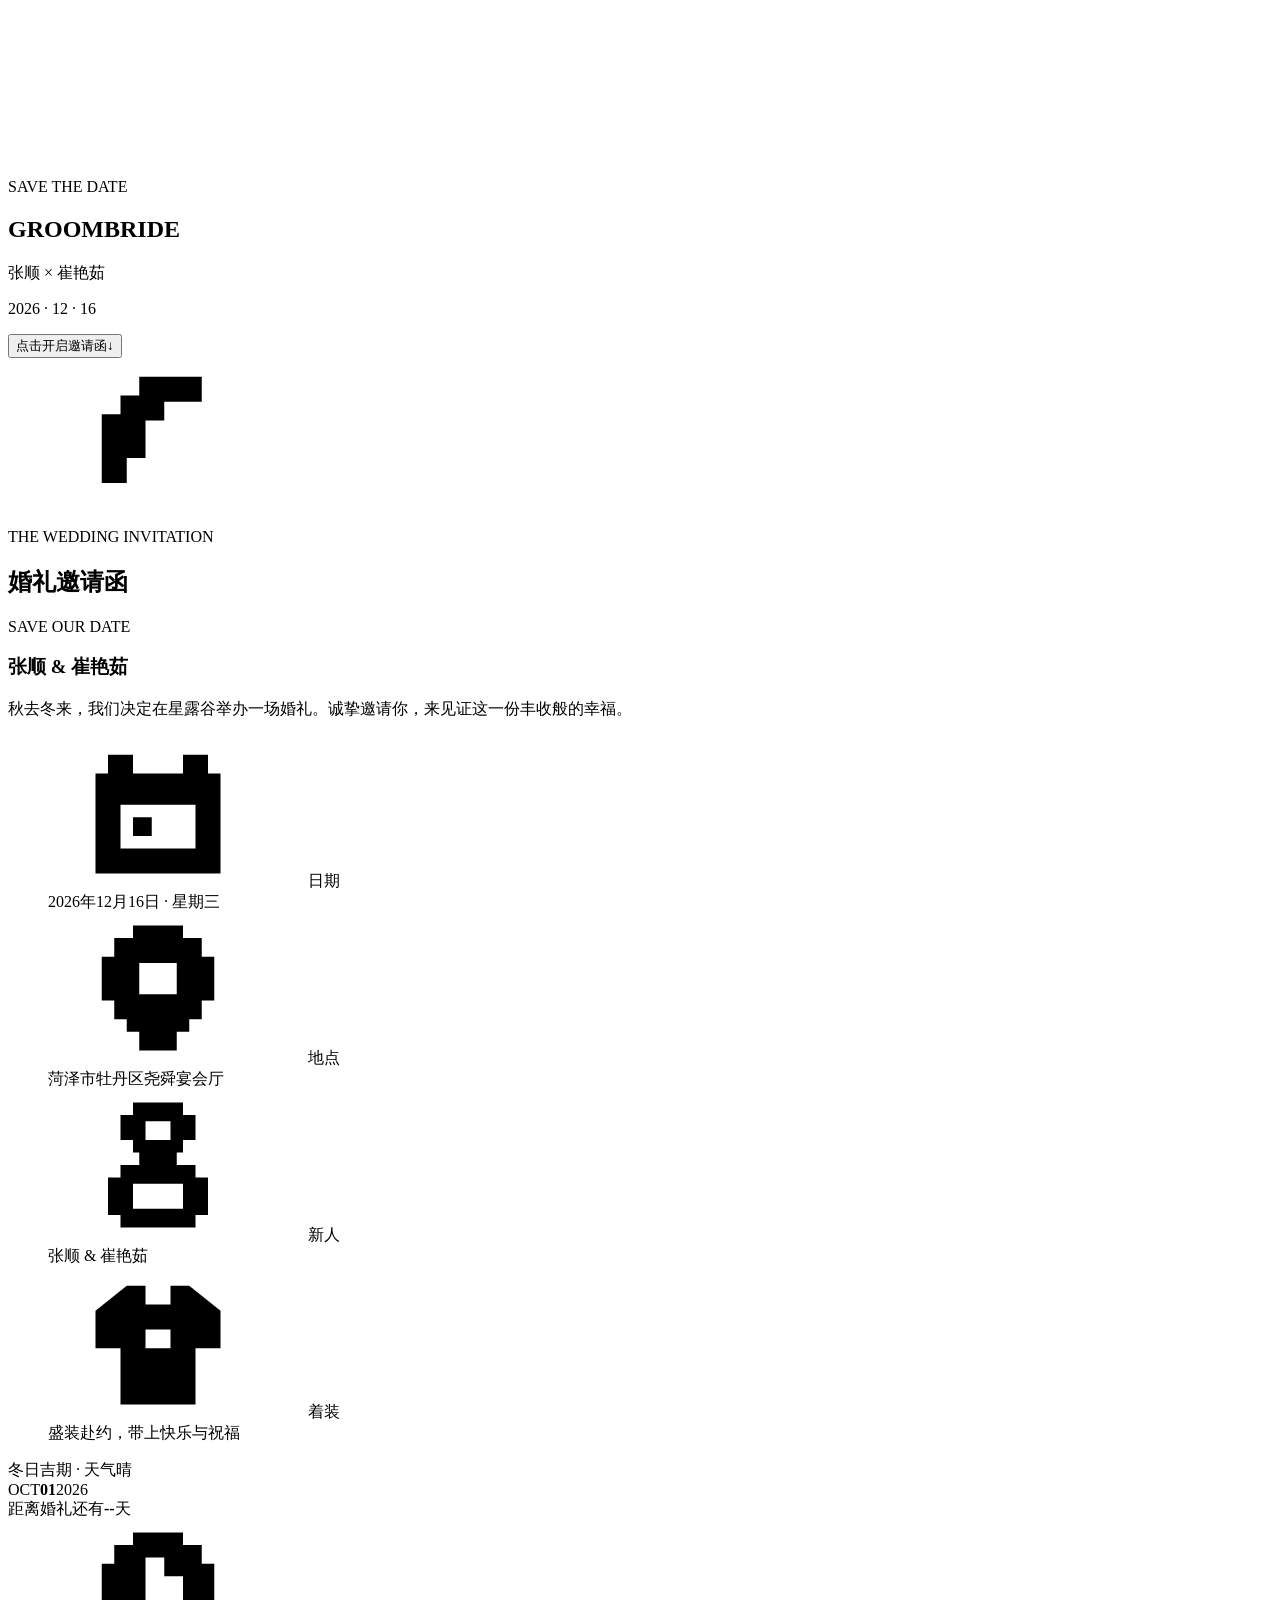
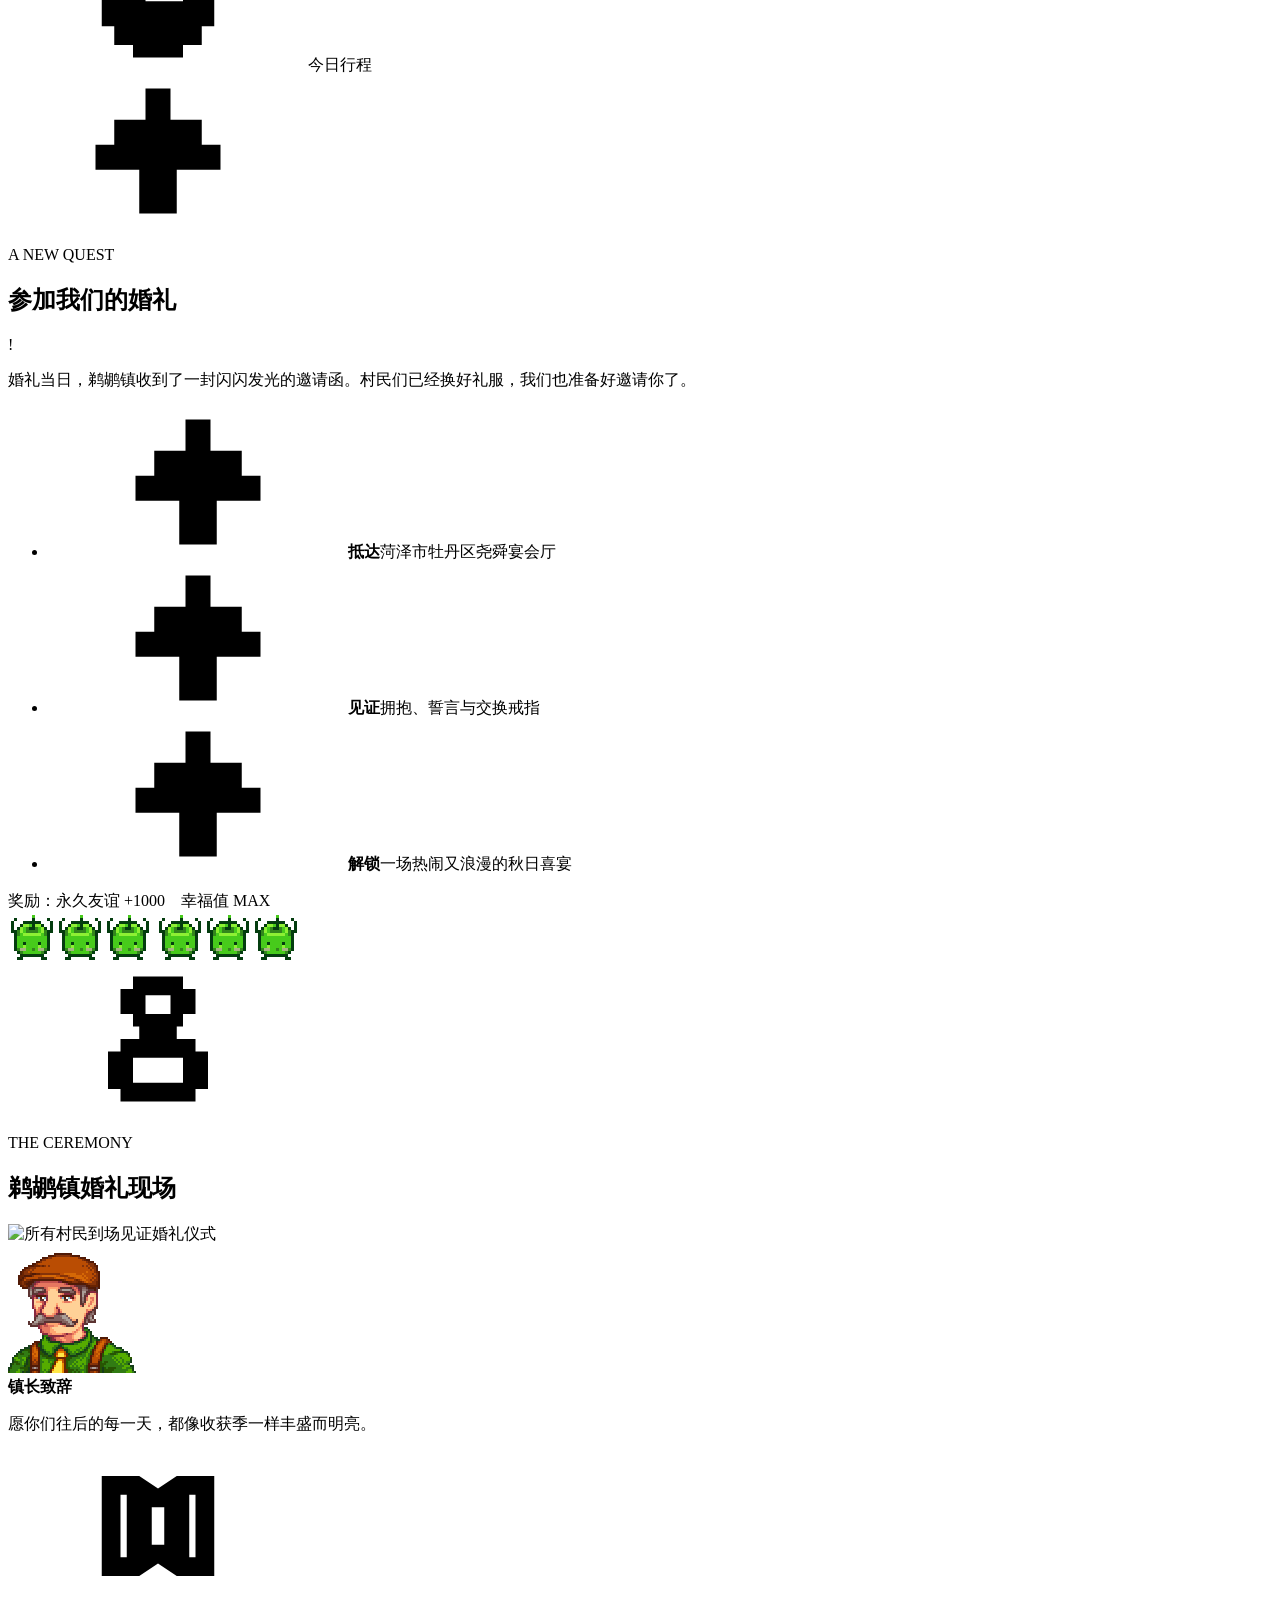
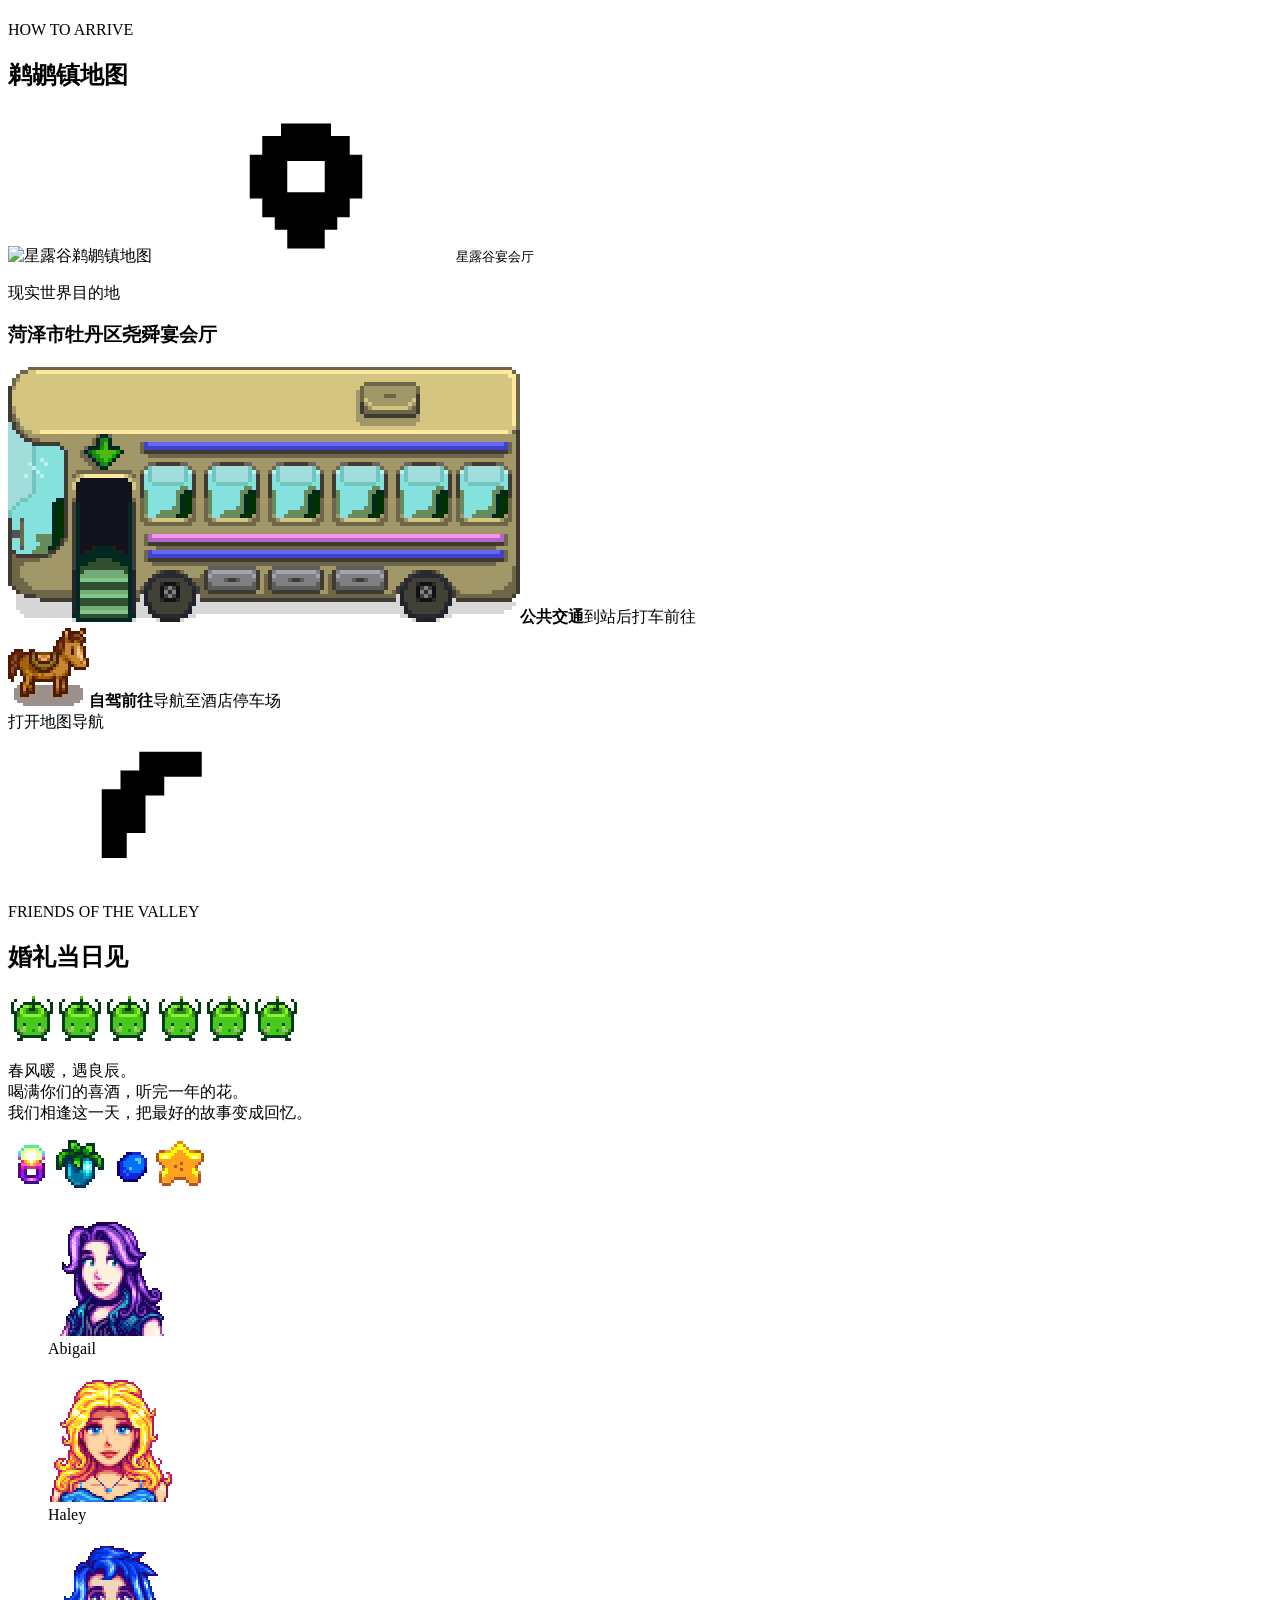
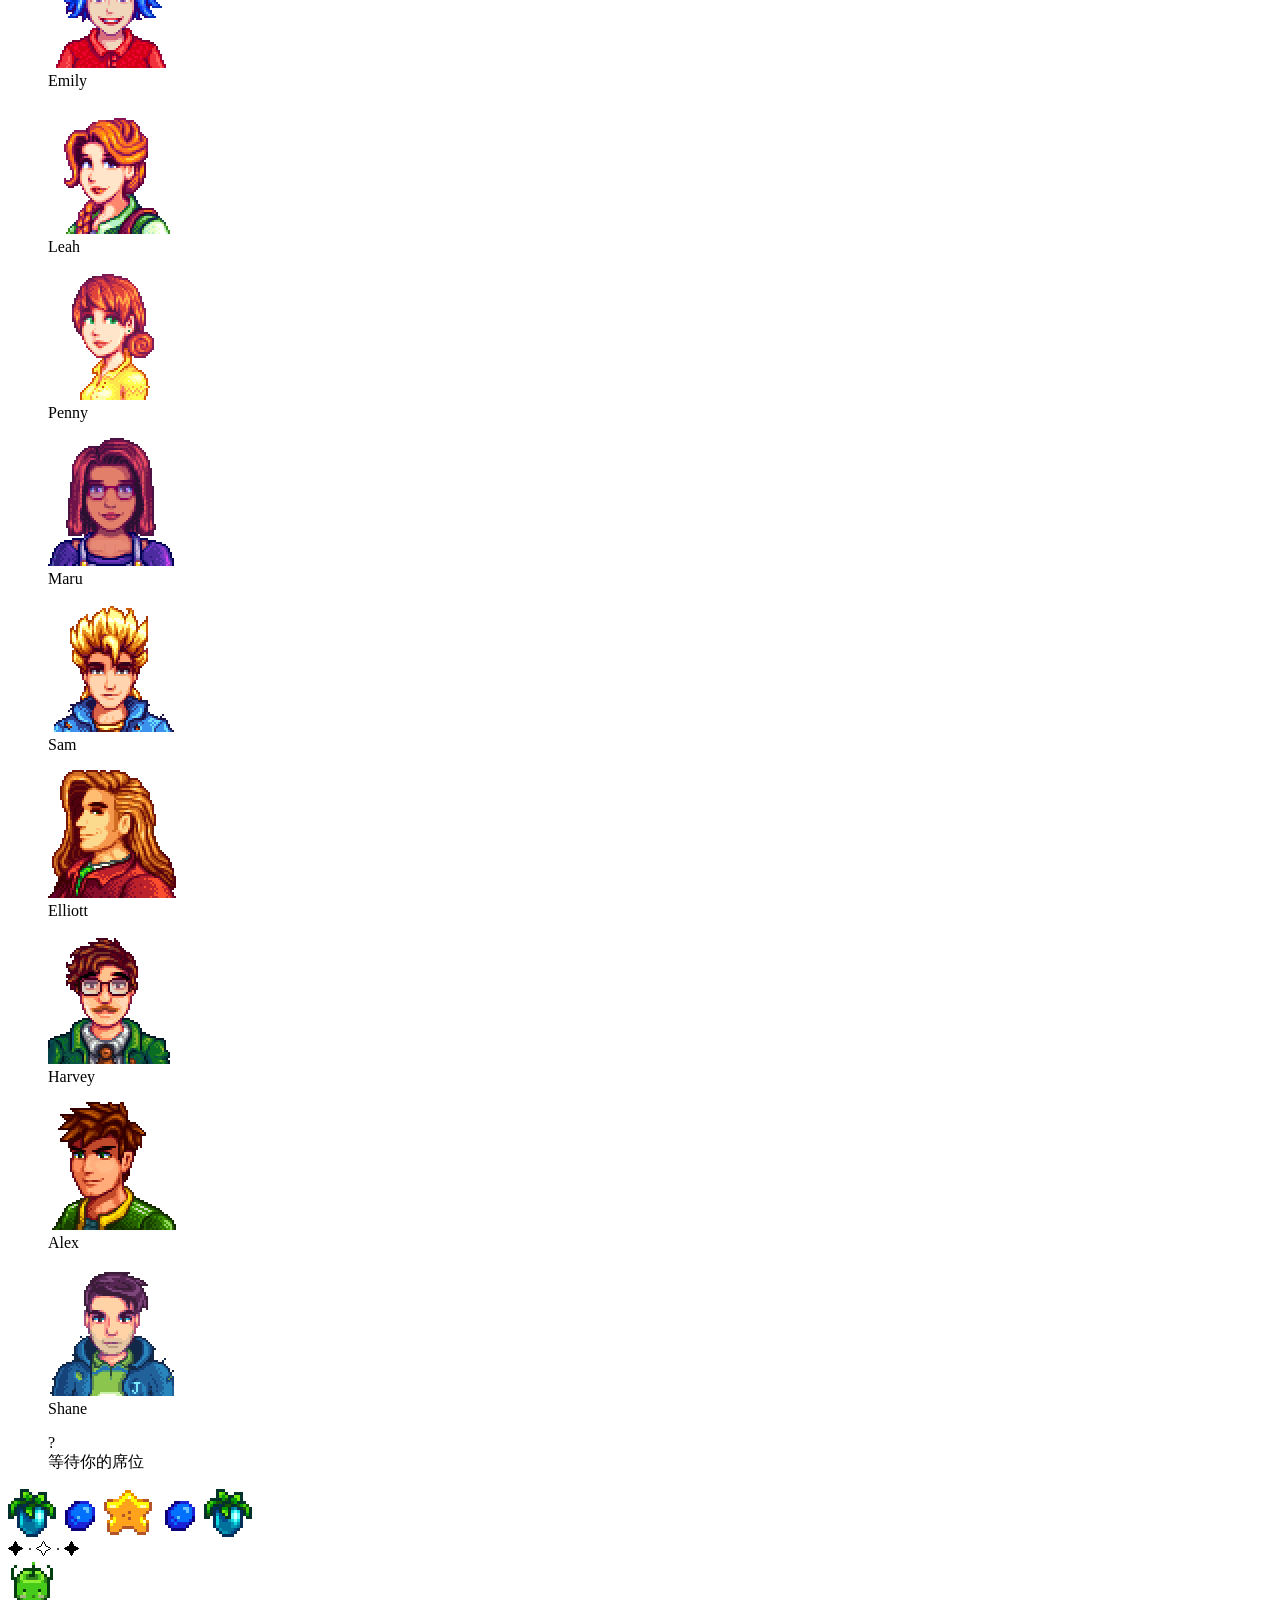
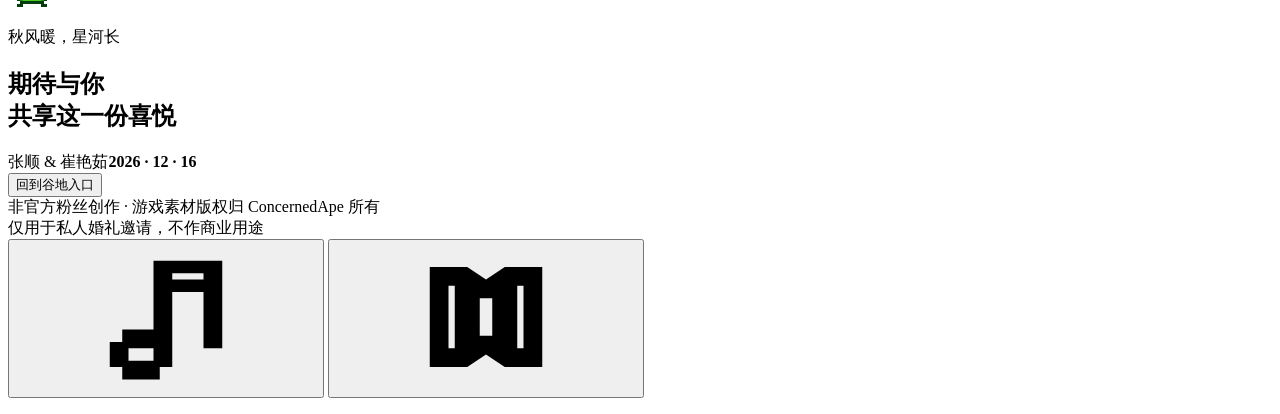
==== index.html @ 73eca4ba "Add files via upload" ====
<!doctype html>
<html lang="zh-CN">
  <head>
    <meta charset="UTF-8" />
    <meta name="viewport" content="width=device-width, initial-scale=1.0, viewport-fit=cover" />
    <meta name="theme-color" content="#17245f" />
    <meta name="description" content="张顺与崔艳茹的星露谷风格婚礼邀请函｜2026.12.16" />
    <meta property="og:type" content="website" />
    <meta property="og:title" content="张顺 & 崔艳茹｜Stardew Wedding" />
    <meta property="og:description" content="冬日吉期，我们在星露谷等你赴约。2026.12.16 见。" />
    <meta property="og:image" content="[data-uri]" />
    <title>张顺 & 崔艳茹｜Stardew Wedding</title>
    <link rel="icon" href="/dgsd/assets/wedding-ring-MbtX3CNO.png" />
    <link rel="preload" href="/dgsd/assets/fusion-pixel-12px-proportional-zh-hans-BXKXZEqC.woff2" as="font" type="font/woff2" crossorigin />
    <script type="module" crossorigin src="/dgsd/assets/main-Bcopeng0.js"></script>
    <link rel="modulepreload" crossorigin href="/dgsd/assets/rsvp-config-QHNl2sAX.js">
    <link rel="stylesheet" crossorigin href="/dgsd/assets/rsvp-config-CTyS5tKT.css">
  </head>
  <body>
    <svg class="pixel-symbols" aria-hidden="true">
      <symbol id="icon-leaf" viewBox="0 0 24 24"><path d="M3 20h4v-4h3v-3h3v-3h3V7h3V3H9v3H6v3H3v11Zm7-10h3V7h3v3h-3v3h-3v-3Z" /></symbol>
      <symbol id="icon-calendar" viewBox="0 0 24 24"><path d="M4 3h4v3h8V3h4v3h2v16H2V6h2V3Zm2 8v7h12v-7H6Zm2 2h3v3H8v-3Z" /></symbol>
      <symbol id="icon-pin" viewBox="0 0 24 24"><path d="M8 2h8v2h3v3h2v7h-2v3h-2v2h-2v3H9v-3H7v-2H5v-3H3V7h2V4h3V2Zm1 6v5h6V8H9Z" /></symbol>
      <symbol id="icon-ring" viewBox="0 0 24 24"><path d="M8 2h8v2h2v4h-2v2h-1v2h3v2h2v6h-2v2H6v-2H4v-6h2v-2h3v-2H8V8H6V4h2V2Zm2 3v3h4V5h-4Zm-2 10v4h8v-4H8Z" /></symbol>
      <symbol id="icon-shirt" viewBox="0 0 24 24"><path d="M7 3h3v3h4V3h3l5 4v6h-4v9H6v-9H2V7l5-4Zm3 7v3h4v-3h-4Z" /></symbol>
      <symbol id="icon-star" viewBox="0 0 24 24"><path d="M10 2h4v5h5v4h3v4h-7v7H9v-7H2v-4h3V7h5V2Z" /></symbol>
      <symbol id="icon-clock" viewBox="0 0 24 24"><path d="M8 2h8v2h3v3h2v10h-2v3h-3v2H8v-2H5v-3H3V7h2V4h3V2Zm2 4v7h6V9h-3V6h-3Z" /></symbol>
      <symbol id="icon-music" viewBox="0 0 24 24"><path d="M10 3h11v14h-3V8h-5v12h-2v2H5v-2H3v-4h2v-2h5V3Zm3 2v1h5V5h-5ZM6 17v2h4v-2H6Z" /></symbol>
      <symbol id="icon-map" viewBox="0 0 24 24"><path d="M3 4h6l3 2 3-2h6v16h-6l-3-2-3 2H3V4Zm4 3H6v10h1V7Zm6 2h-2v6h2V9Zm5-2h-1v10h1V7Z" /></symbol>
    </svg>

    <main class="h5-shell">
      <section class="hero" id="top">
        <div class="sky-stars" aria-hidden="true"></div>
        <div class="hero-copy reveal is-visible">
          <p class="eyebrow">SAVE THE DATE</p>
          <h1 class="game-title" aria-label="Groom and Bride"><span data-content="groomLatin">GROOM</span><span data-content="brideLatin">BRIDE</span></h1>
          <p class="hero-cn" data-content="couple">张顺 × 崔艳茹</p>
          <p class="hero-date" data-content="dateDot">2026 · 12 · 16</p>
        </div>
        <div class="hero-mountains" aria-hidden="true"></div>
        <button class="scroll-hint pixel-control" type="button" data-scroll="#notice" aria-label="开启邀请函">
          <span>点击开启邀请函</span><b>↓</b>
        </button>
      </section>

      <section class="notice story-section" id="notice">
        <header class="section-heading reveal">
          <svg><use href="#icon-leaf" /></svg>
          <p>THE WEDDING INVITATION</p>
          <h2>婚礼邀请函</h2>
        </header>

        <article class="invitation-board reveal pop-in">
          <div class="vine vine-left" aria-hidden="true"></div><div class="vine vine-right" aria-hidden="true"></div>
          <p class="board-kicker">SAVE OUR DATE</p>
          <h3 data-content="coupleAmp">张顺 & 崔艳茹</h3>
          <p class="board-message">秋去冬来，我们决定在星露谷举办一场婚礼。诚挚邀请你，来见证这一份丰收般的幸福。</p>
          <dl class="event-list">
            <div><dt><svg><use href="#icon-calendar" /></svg>日期</dt><dd data-content="dateCn">2026年12月16日 · 星期三</dd></div>
            <div><dt><svg><use href="#icon-pin" /></svg>地点</dt><dd data-content="venue">菏泽市牡丹区尧舜宴会厅</dd></div>
            <div><dt><svg><use href="#icon-ring" /></svg>新人</dt><dd data-content="coupleAmp">张顺 & 崔艳茹</dd></div>
            <div><dt><svg><use href="#icon-shirt" /></svg>着装</dt><dd>盛装赴约，带上快乐与祝福</dd></div>
          </dl>
        </article>

        <div class="calendar-card reveal">
          <div class="season-line">冬日吉期 · 天气晴</div>
          <div class="calendar-main"><span data-content="calendarMonth">OCT</span><strong data-content="calendarDay">01</strong><span data-content="calendarYear">2026</span></div>
          <div class="countdown"><span>距离婚礼还有</span><strong id="days-count">--</strong><span>天</span></div>
        </div>

        <div class="schedule-block reveal">
          <div class="mini-heading"><svg><use href="#icon-clock" /></svg><span>今日行程</span></div>
          <div class="schedule-grid" data-content="schedule"></div>
        </div>
      </section>

      <section class="quest story-section" id="invitation">
        <header class="section-heading light reveal"><svg><use href="#icon-star" /></svg><p>A NEW QUEST</p><h2>参加我们的婚礼</h2></header>
        <article class="quest-card reveal pop-in">
          <div class="quest-pin">!</div>
          <p>婚礼当日，鹈鹕镇收到了一封闪闪发光的邀请函。村民们已经换好礼服，我们也准备好邀请你了。</p>
          <ul>
            <li><svg><use href="#icon-star" /></svg><b>抵达</b><span data-content="venue">菏泽市牡丹区尧舜宴会厅</span></li>
            <li><svg><use href="#icon-star" /></svg><b>见证</b><span>拥抱、誓言与交换戒指</span></li>
            <li><svg><use href="#icon-star" /></svg><b>解锁</b><span>一场热闹又浪漫的秋日喜宴</span></li>
          </ul>
          <div class="quest-reward">奖励：永久友谊 +1000　幸福值 MAX</div>
        </article>
        <div class="junimo-row reveal" aria-label="六只祝尼魔前来祝福">
          <img src="[data-uri]" alt="" /><img src="[data-uri]" alt="" /><img src="[data-uri]" alt="" />
          <img src="[data-uri]" alt="" /><img src="[data-uri]" alt="" /><img src="[data-uri]" alt="" />
        </div>
      </section>

      <section class="ceremony story-section" id="ceremony">
        <header class="section-heading reveal"><svg><use href="#icon-ring" /></svg><p>THE CEREMONY</p><h2>鹈鹕镇婚礼现场</h2></header>
        <div class="ceremony-scene reveal pop-in">
          <img src="/dgsd/assets/marriage-scene-CrBmjdpr.webp" alt="所有村民到场见证婚礼仪式" />
          <div class="pixel-petals" aria-hidden="true"></div>
        </div>
        <article class="dialogue-box reveal">
          <img src="[data-uri]" alt="刘易斯镇长" />
          <div><b>镇长致辞</b><p>愿你们往后的每一天，都像收获季一样丰盛而明亮。</p></div>
        </article>
      </section>

      <section class="map-section story-section" id="map">
        <header class="section-heading reveal"><svg><use href="#icon-map" /></svg><p>HOW TO ARRIVE</p><h2>鹈鹕镇地图</h2></header>
        <div class="map-frame reveal pop-in">
          <img src="/dgsd/assets/pelican-town-vMmBV_j-.webp" alt="星露谷鹈鹕镇地图" />
          <span class="map-pin"><svg><use href="#icon-pin" /></svg><small data-content="venueShort">星露谷宴会厅</small></span>
        </div>
        <article class="location-card reveal">
          <p class="location-overline">现实世界目的地</p>
          <h3 data-content="venue">菏泽市牡丹区尧舜宴会厅</h3>
          <div class="transport-grid">
            <div><img src="[data-uri]" alt="巴士" /><b>公共交通</b><span>到站后打车前往</span></div>
            <div><img src="[data-uri]" alt="马匹代指自驾" /><b>自驾前往</b><span>导航至酒店停车场</span></div>
          </div>
          <a class="pixel-button" data-content="navigationLink" rel="noreferrer">打开地图导航</a>
        </article>
      </section>

      <section class="rsvp story-section" id="rsvp" data-rsvp-ui hidden>
        <header class="section-heading light reveal"><svg><use href="#icon-leaf" /></svg><p>JOIN THE CELEBRATION</p><h2>确认赴约</h2></header>
        <form class="rsvp-card reveal pop-in" id="rsvp-form" novalidate>
          <div class="rsvp-card-title">
            <span>PELICAN TOWN</span>
            <strong>村民赴约登记簿</strong>
            <p>请在这里留下你的信息，方便我们为你准备席位。</p>
          </div>
          <label class="form-field">
            <span>宾客姓名 <b>必填</b></span>
            <input type="text" name="guestName" autocomplete="name" maxlength="30" placeholder="请输入你的姓名" required />
          </label>
          <label class="form-field">
            <span>出席人数 <b>含本人</b></span>
            <select name="partySize">
              <option value="1">1 人</option><option value="2">2 人</option><option value="3">3 人</option>
              <option value="4">4 人</option><option value="5">5 人</option><option value="6">6 人</option>
            </select>
          </label>
          <fieldset class="attendance-field" id="accommodation-field">
            <legend>是否需要住宿 <b>必填</b></legend>
            <div class="attendance-options">
              <label><input type="radio" name="needsAccommodation" value="yes" required /><span>需要住宿</span></label>
              <label><input type="radio" name="needsAccommodation" value="no" required /><span>无需住宿</span></label>
            </div>
          </fieldset>
          <div id="accommodation-dates" hidden>
            <label class="form-field">
              <span>入住日期时间 <b>必填</b></span>
              <input type="datetime-local" name="checkInAt" />
            </label>
            <label class="form-field">
              <span>退房日期时间 <b>必填</b></span>
              <input type="datetime-local" name="checkOutAt" />
            </label>
          </div>
          <label class="form-field">
            <span>联系电话 <b>选填</b></span>
            <input type="tel" name="phone" autocomplete="tel" inputmode="tel" maxlength="20" placeholder="方便我们与你确认" />
          </label>
          <label class="form-field">
            <span>留言祝福 <b>选填</b></span>
            <textarea name="message" maxlength="200" rows="4" placeholder="写下想对我们说的话……"></textarea>
            <small><output id="message-count">0</output> / 200</small>
          </label>
          <p class="form-error" id="rsvp-error" role="alert" hidden></p>
          <button class="pixel-button rsvp-submit" type="submit">保存赴约信息</button>
          <p class="form-note">提交即表示同意我们仅为本次婚礼筹备用途保存以上信息。</p>
        </form>
        <article class="rsvp-success reveal" id="rsvp-success" aria-live="polite" tabindex="-1" hidden>
          <img src="[data-uri]" alt="祝尼魔" />
          <p>登记完成</p>
          <h3 id="rsvp-success-title">已收到你的答复</h3>
          <span id="rsvp-success-summary"></span>
          <button class="pixel-button" id="rsvp-edit" type="button">修改赴约信息</button>
        </article>
      </section>

      <section class="guests story-section" id="guests">
        <header class="section-heading reveal"><svg><use href="#icon-leaf" /></svg><p>FRIENDS OF THE VALLEY</p><h2>婚礼当日见</h2></header>
        <article class="blessing-card reveal pop-in">
          <div class="blessing-junimos">
            <img src="[data-uri]" alt="" /><img src="[data-uri]" alt="" /><img src="[data-uri]" alt="" />
            <img src="[data-uri]" alt="" /><img src="[data-uri]" alt="" /><img src="[data-uri]" alt="" />
          </div>
          <p>春风暖，遇良辰。<br />喝满你们的喜酒，听完一年的花。<br />我们相逢这一天，把最好的故事变成回忆。</p>
        </article>
        <div class="inventory-row reveal" aria-label="星露谷祝福礼物">
          <span><img src="[data-uri]" alt="婚戒" /></span><span><img src="[data-uri]" alt="上古水果" /></span>
          <span><img src="[data-uri]" alt="蓝莓" /></span><span><img src="[data-uri]" alt="杨桃" /></span>
        </div>
        <div class="portrait-grid reveal">
          <figure><img src="[data-uri]" alt="Abigail" /><figcaption>Abigail</figcaption></figure>
          <figure><img src="[data-uri]" alt="Haley" /><figcaption>Haley</figcaption></figure>
          <figure><img src="[data-uri]" alt="Emily" /><figcaption>Emily</figcaption></figure>
          <figure><img src="[data-uri]" alt="Leah" /><figcaption>Leah</figcaption></figure>
          <figure><img src="[data-uri]" alt="Penny" /><figcaption>Penny</figcaption></figure>
          <figure><img src="[data-uri]" alt="Maru" /><figcaption>Maru</figcaption></figure>
          <figure><img src="[data-uri]" alt="Sam" /><figcaption>Sam</figcaption></figure>
          <figure><img src="[data-uri]" alt="Elliott" /><figcaption>Elliott</figcaption></figure>
          <figure><img src="[data-uri]" alt="Harvey" /><figcaption>Harvey</figcaption></figure>
          <figure><img src="[data-uri]" alt="Alex" /><figcaption>Alex</figcaption></figure>
          <figure><img src="[data-uri]" alt="Shane" /><figcaption>Shane</figcaption></figure>
          <figure class="you"><span>?</span><figcaption>等待你的席位</figcaption></figure>
        </div>
        <div class="harvest reveal" aria-hidden="true">
          <img src="[data-uri]" alt="" /><img src="[data-uri]" alt="" /><img src="[data-uri]" alt="" />
          <img src="[data-uri]" alt="" /><img src="[data-uri]" alt="" />
        </div>
      </section>

      <section class="ending" id="ending">
        <div class="ending-stars" aria-hidden="true">✦ · ✧ · ✦</div>
        <img class="ending-junimo" src="[data-uri]" alt="祝尼魔" />
        <div class="ending-copy reveal"><p>秋风暖，星河长</p><h2>期待与你<br />共享这一份喜悦</h2><span data-content="coupleAmp">张顺 & 崔艳茹</span><strong data-content="dateDot">2026 · 12 · 16</strong></div>
        <button class="pixel-button light-button" type="button" data-scroll="#top">回到谷地入口</button>
        <footer>非官方粉丝创作 · 游戏素材版权归 ConcernedApe 所有<br />仅用于私人婚礼邀请，不作商业用途</footer>
      </section>
    </main>

    <nav class="floating-tools" aria-label="页面工具">
      <button id="music-toggle" class="tool-slot" type="button" aria-label="播放背景音乐" aria-pressed="false"><svg><use href="#icon-music" /></svg></button>
      <button class="tool-slot" type="button" data-scroll="#map" aria-label="查看地点"><svg><use href="#icon-map" /></svg></button>
      <button class="tool-slot" type="button" data-scroll="#rsvp" data-rsvp-shortcut hidden aria-label="填写赴约信息"><svg><use href="#icon-leaf" /></svg></button>
    </nav>
    <audio id="wedding-music" src="/dgsd/assets/wedding-bgm-DwcV_Vtq.mp3" preload="metadata" loop></audio>
    <p id="audio-status" class="sr-only" aria-live="polite"></p>
  </body>
</html>
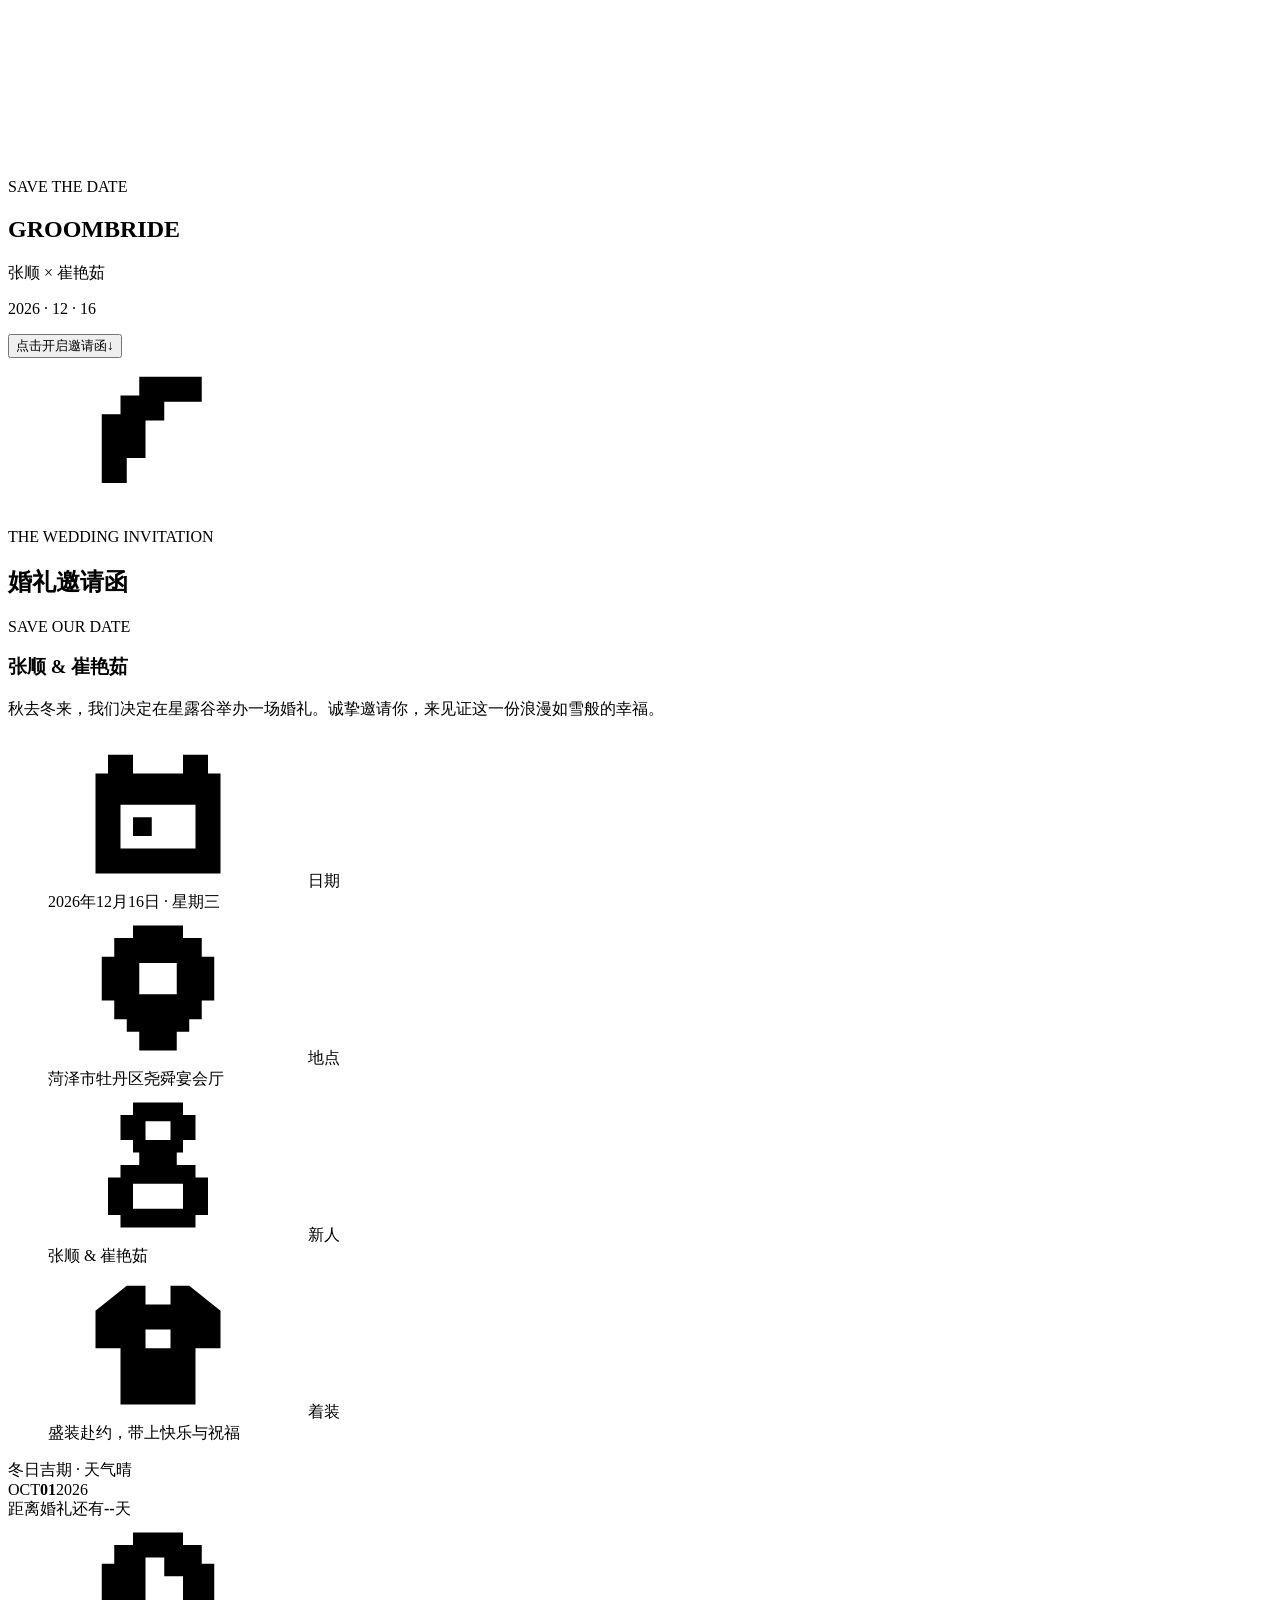
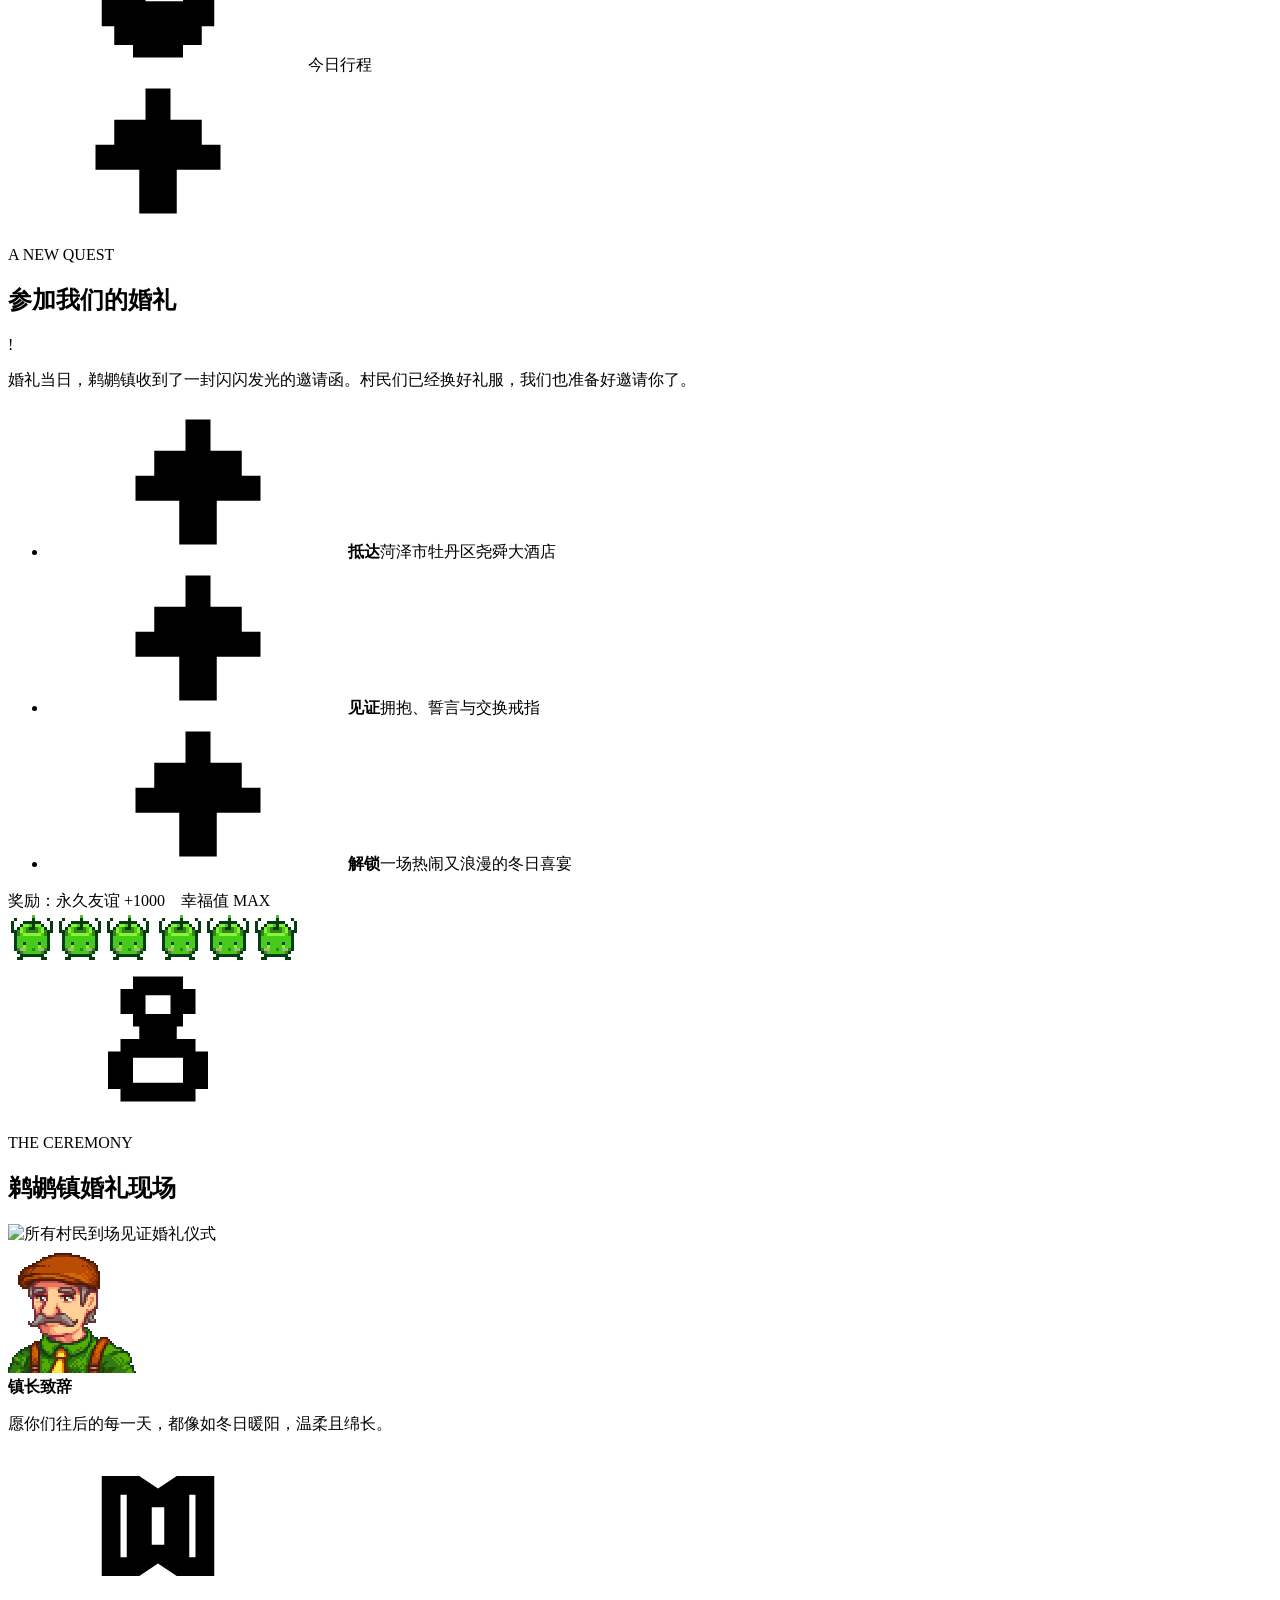
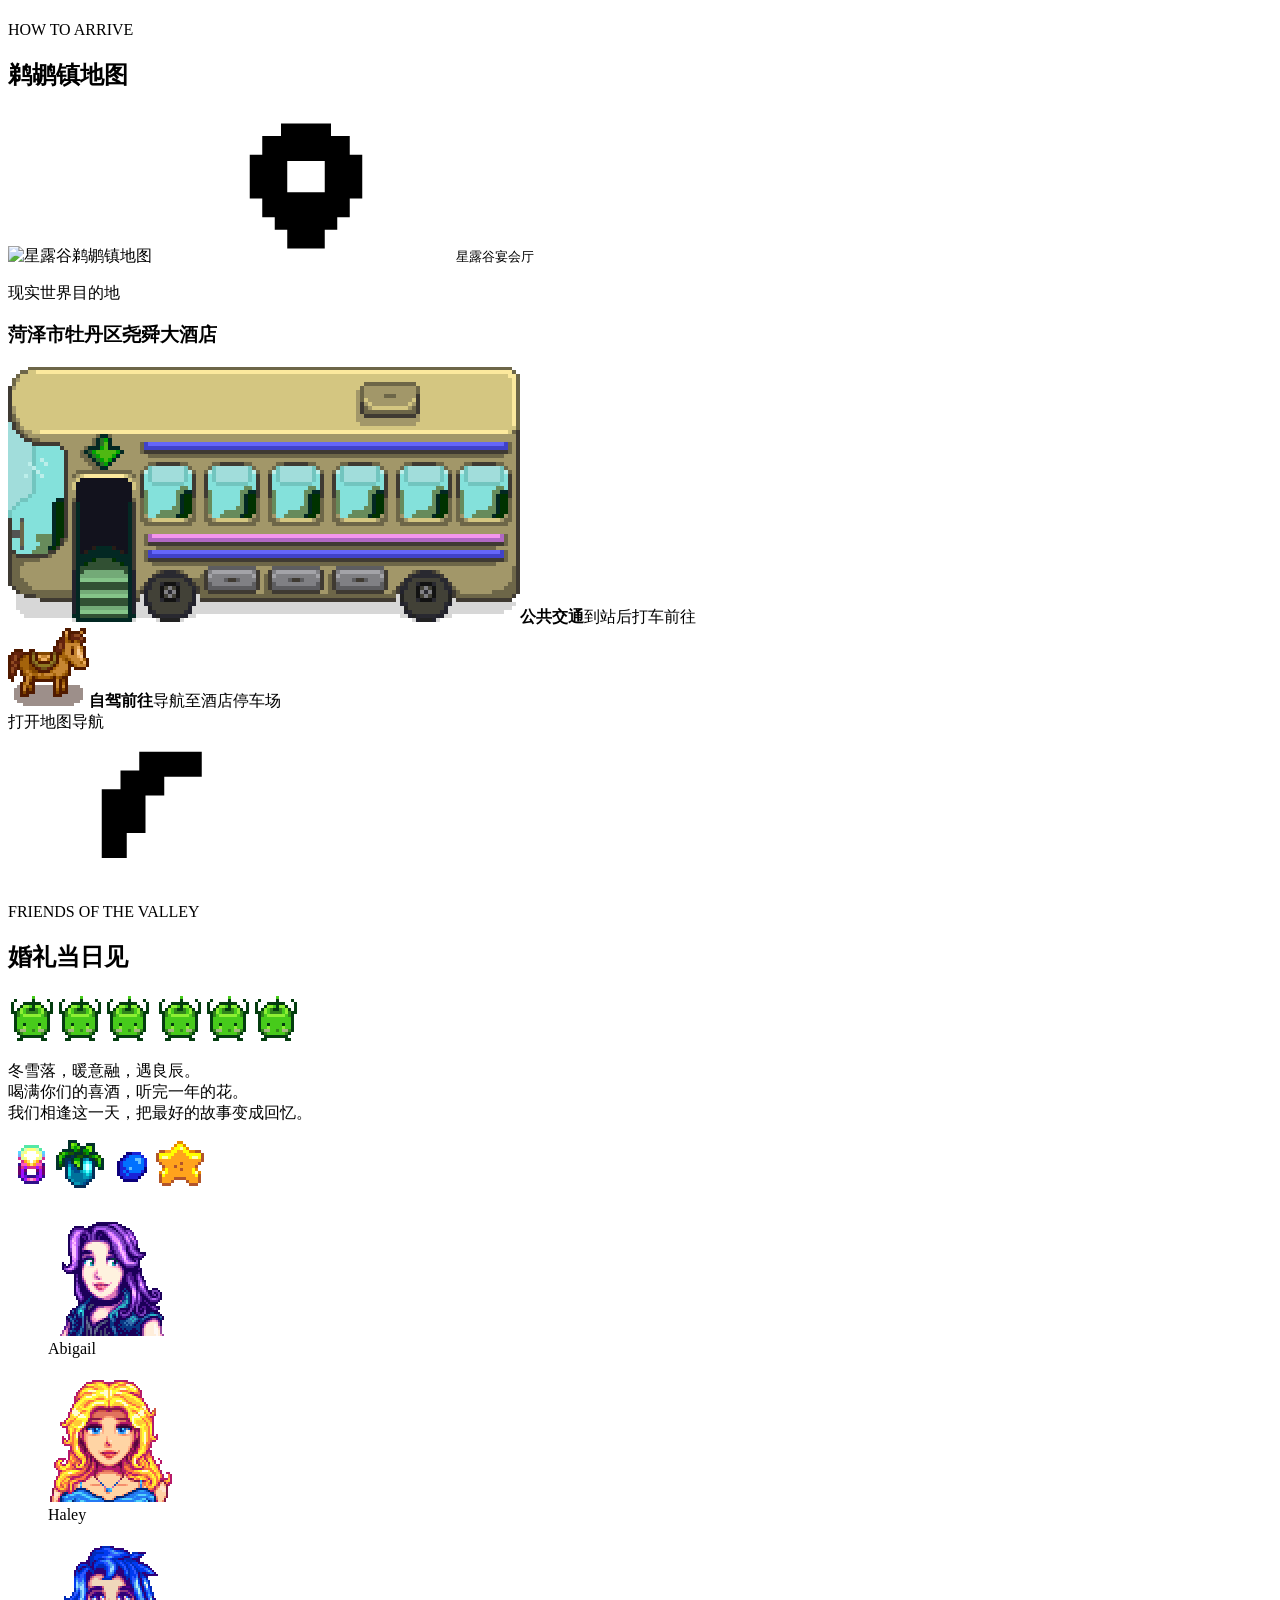
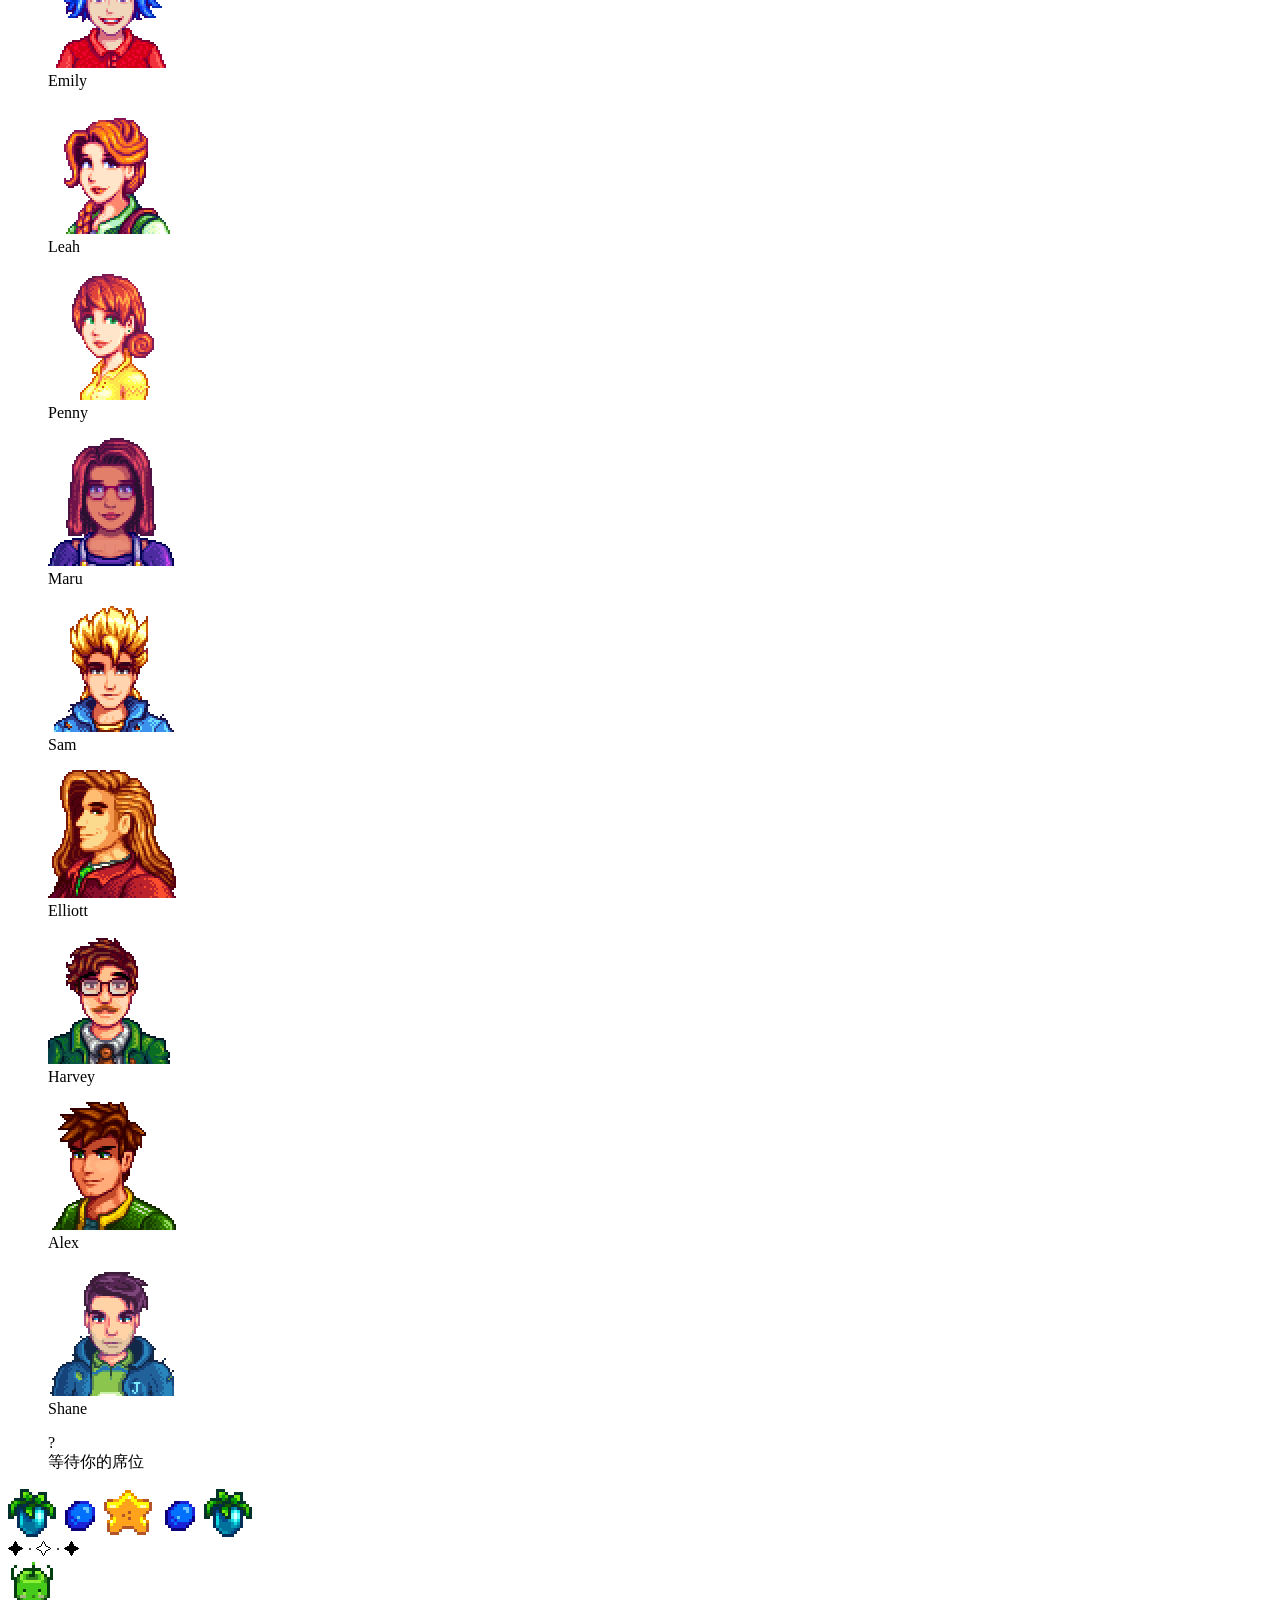
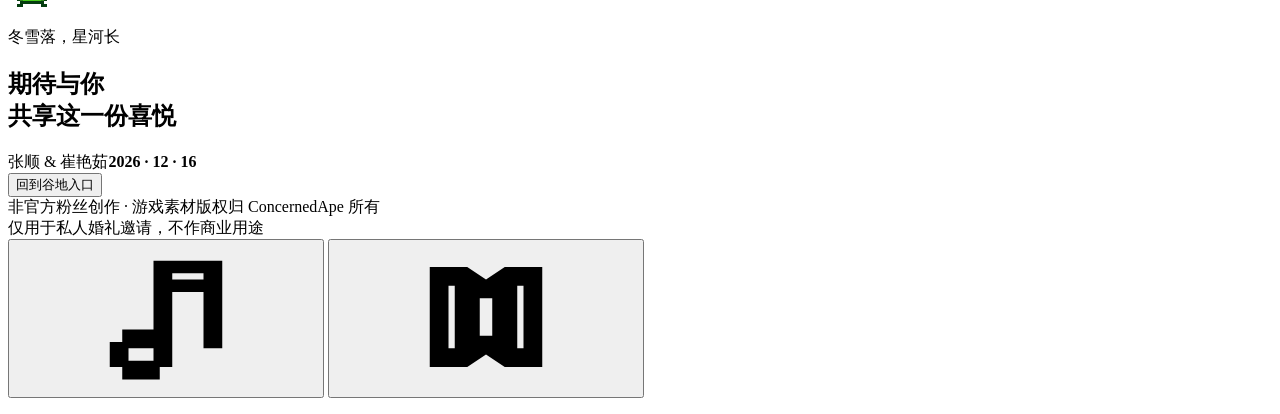
==== commit 11abd0c6: "Add files via upload" ====
--- a/index.html
+++ b/index.html
@@ -10,11 +10,11 @@
     <meta property="og:description" content="冬日吉期，我们在星露谷等你赴约。2026.12.16 见。" />
     <meta property="og:image" content="[data-uri]" />
     <title>张顺 & 崔艳茹｜Stardew Wedding</title>
-    <link rel="icon" href="/dgsd/assets/wedding-ring-MbtX3CNO.png" />
-    <link rel="preload" href="/dgsd/assets/fusion-pixel-12px-proportional-zh-hans-BXKXZEqC.woff2" as="font" type="font/woff2" crossorigin />
-    <script type="module" crossorigin src="/dgsd/assets/main-Bcopeng0.js"></script>
-    <link rel="modulepreload" crossorigin href="/dgsd/assets/rsvp-config-QHNl2sAX.js">
-    <link rel="stylesheet" crossorigin href="/dgsd/assets/rsvp-config-CTyS5tKT.css">
+    <link rel="icon" href="/zsshyl/assets/wedding-ring-MbtX3CNO.png" />
+    <link rel="preload" href="/zsshyl/assets/fusion-pixel-12px-proportional-zh-hans-BXKXZEqC.woff2" as="font" type="font/woff2" crossorigin />
+    <script type="module" crossorigin src="/zsshyl/assets/main-Zt91bmXz.js"></script>
+    <link rel="modulepreload" crossorigin href="/zsshyl/assets/rsvp-config-5qpYw-wD.js">
+    <link rel="stylesheet" crossorigin href="/zsshyl/assets/rsvp-config-BI31l2iz.css">
   </head>
   <body>
     <svg class="pixel-symbols" aria-hidden="true">
@@ -55,7 +55,7 @@
           <div class="vine vine-left" aria-hidden="true"></div><div class="vine vine-right" aria-hidden="true"></div>
           <p class="board-kicker">SAVE OUR DATE</p>
           <h3 data-content="coupleAmp">张顺 & 崔艳茹</h3>
-          <p class="board-message">秋去冬来，我们决定在星露谷举办一场婚礼。诚挚邀请你，来见证这一份丰收般的幸福。</p>
+          <p class="board-message">秋去冬来，我们决定在星露谷举办一场婚礼。诚挚邀请你，来见证这一份浪漫如雪般的幸福。</p>
           <dl class="event-list">
             <div><dt><svg><use href="#icon-calendar" /></svg>日期</dt><dd data-content="dateCn">2026年12月16日 · 星期三</dd></div>
             <div><dt><svg><use href="#icon-pin" /></svg>地点</dt><dd data-content="venue">菏泽市牡丹区尧舜宴会厅</dd></div>
@@ -82,9 +82,9 @@
           <div class="quest-pin">!</div>
           <p>婚礼当日，鹈鹕镇收到了一封闪闪发光的邀请函。村民们已经换好礼服，我们也准备好邀请你了。</p>
           <ul>
-            <li><svg><use href="#icon-star" /></svg><b>抵达</b><span data-content="venue">菏泽市牡丹区尧舜宴会厅</span></li>
+            <li><svg><use href="#icon-star" /></svg><b>抵达</b><span data-content="venue">菏泽市牡丹区尧舜大酒店</span></li>
             <li><svg><use href="#icon-star" /></svg><b>见证</b><span>拥抱、誓言与交换戒指</span></li>
-            <li><svg><use href="#icon-star" /></svg><b>解锁</b><span>一场热闹又浪漫的秋日喜宴</span></li>
+            <li><svg><use href="#icon-star" /></svg><b>解锁</b><span>一场热闹又浪漫的冬日喜宴</span></li>
           </ul>
           <div class="quest-reward">奖励：永久友谊 +1000　幸福值 MAX</div>
         </article>
@@ -97,24 +97,24 @@
       <section class="ceremony story-section" id="ceremony">
         <header class="section-heading reveal"><svg><use href="#icon-ring" /></svg><p>THE CEREMONY</p><h2>鹈鹕镇婚礼现场</h2></header>
         <div class="ceremony-scene reveal pop-in">
-          <img src="/dgsd/assets/marriage-scene-CrBmjdpr.webp" alt="所有村民到场见证婚礼仪式" />
+          <img src="/zsshyl/assets/marriage-scene-CrBmjdpr.webp" alt="所有村民到场见证婚礼仪式" />
           <div class="pixel-petals" aria-hidden="true"></div>
         </div>
         <article class="dialogue-box reveal">
           <img src="[data-uri]" alt="刘易斯镇长" />
-          <div><b>镇长致辞</b><p>愿你们往后的每一天，都像收获季一样丰盛而明亮。</p></div>
+          <div><b>镇长致辞</b><p>愿你们往后的每一天，都像如冬日暖阳，温柔且绵长。</p></div>
         </article>
       </section>
 
       <section class="map-section story-section" id="map">
         <header class="section-heading reveal"><svg><use href="#icon-map" /></svg><p>HOW TO ARRIVE</p><h2>鹈鹕镇地图</h2></header>
         <div class="map-frame reveal pop-in">
-          <img src="/dgsd/assets/pelican-town-vMmBV_j-.webp" alt="星露谷鹈鹕镇地图" />
+          <img src="/zsshyl/assets/pelican-town-vMmBV_j-.webp" alt="星露谷鹈鹕镇地图" />
           <span class="map-pin"><svg><use href="#icon-pin" /></svg><small data-content="venueShort">星露谷宴会厅</small></span>
         </div>
         <article class="location-card reveal">
           <p class="location-overline">现实世界目的地</p>
-          <h3 data-content="venue">菏泽市牡丹区尧舜宴会厅</h3>
+          <h3 data-content="venue">菏泽市牡丹区尧舜大酒店</h3>
           <div class="transport-grid">
             <div><img src="[data-uri]" alt="巴士" /><b>公共交通</b><span>到站后打车前往</span></div>
             <div><img src="[data-uri]" alt="马匹代指自驾" /><b>自驾前往</b><span>导航至酒店停车场</span></div>
@@ -188,7 +188,7 @@
             <img src="[data-uri]" alt="" /><img src="[data-uri]" alt="" /><img src="[data-uri]" alt="" />
             <img src="[data-uri]" alt="" /><img src="[data-uri]" alt="" /><img src="[data-uri]" alt="" />
           </div>
-          <p>春风暖，遇良辰。<br />喝满你们的喜酒，听完一年的花。<br />我们相逢这一天，把最好的故事变成回忆。</p>
+          <p>冬雪落，暖意融，遇良辰。<br />喝满你们的喜酒，听完一年的花。<br />我们相逢这一天，把最好的故事变成回忆。</p>
         </article>
         <div class="inventory-row reveal" aria-label="星露谷祝福礼物">
           <span><img src="[data-uri]" alt="婚戒" /></span><span><img src="[data-uri]" alt="上古水果" /></span>
@@ -217,7 +217,7 @@
       <section class="ending" id="ending">
         <div class="ending-stars" aria-hidden="true">✦ · ✧ · ✦</div>
         <img class="ending-junimo" src="[data-uri]" alt="祝尼魔" />
-        <div class="ending-copy reveal"><p>秋风暖，星河长</p><h2>期待与你<br />共享这一份喜悦</h2><span data-content="coupleAmp">张顺 & 崔艳茹</span><strong data-content="dateDot">2026 · 12 · 16</strong></div>
+        <div class="ending-copy reveal"><p>冬雪落，星河长</p><h2>期待与你<br />共享这一份喜悦</h2><span data-content="coupleAmp">张顺 & 崔艳茹</span><strong data-content="dateDot">2026 · 12 · 16</strong></div>
         <button class="pixel-button light-button" type="button" data-scroll="#top">回到谷地入口</button>
         <footer>非官方粉丝创作 · 游戏素材版权归 ConcernedApe 所有<br />仅用于私人婚礼邀请，不作商业用途</footer>
       </section>
@@ -228,7 +228,7 @@
       <button class="tool-slot" type="button" data-scroll="#map" aria-label="查看地点"><svg><use href="#icon-map" /></svg></button>
       <button class="tool-slot" type="button" data-scroll="#rsvp" data-rsvp-shortcut hidden aria-label="填写赴约信息"><svg><use href="#icon-leaf" /></svg></button>
     </nav>
-    <audio id="wedding-music" src="/dgsd/assets/wedding-bgm-DwcV_Vtq.mp3" preload="metadata" loop></audio>
+    <audio id="wedding-music" src="/zsshyl/assets/wedding-bgm-DwcV_Vtq.mp3" preload="metadata" loop></audio>
     <p id="audio-status" class="sr-only" aria-live="polite"></p>
   </body>
 </html>
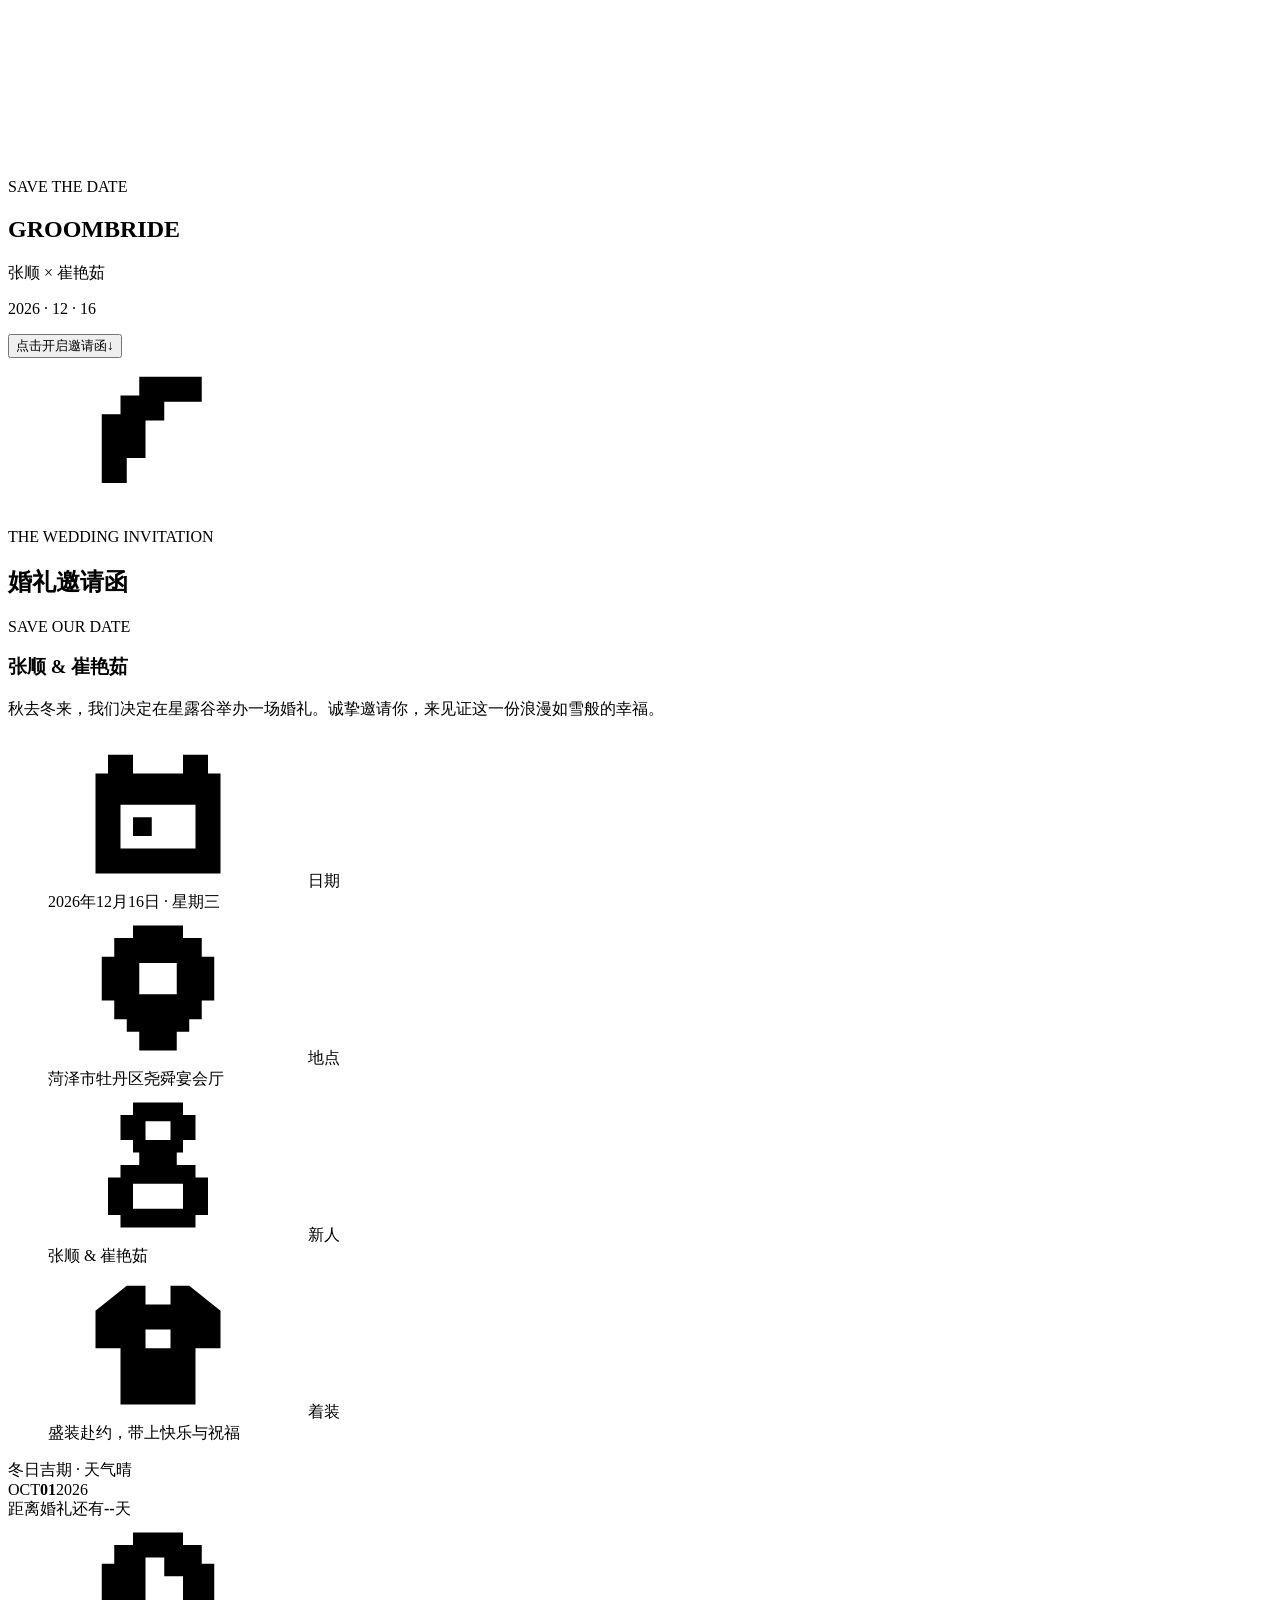
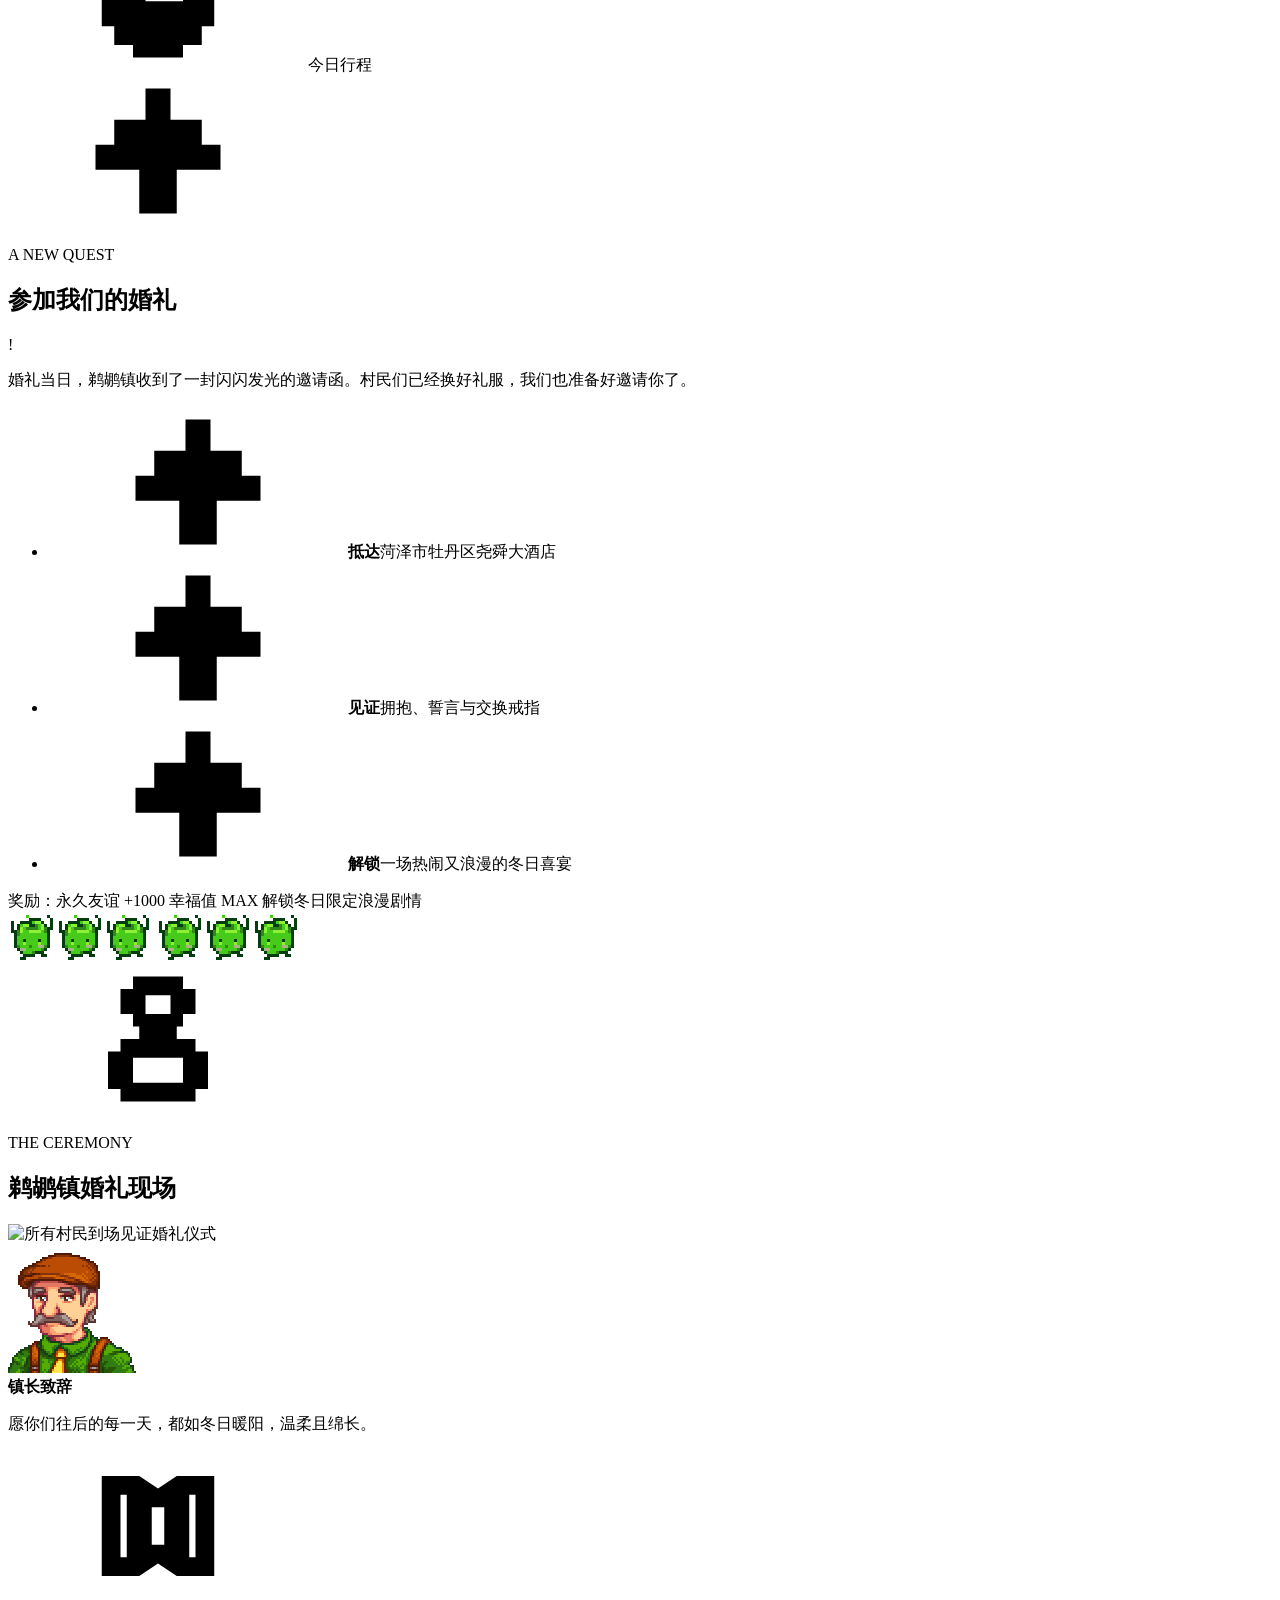
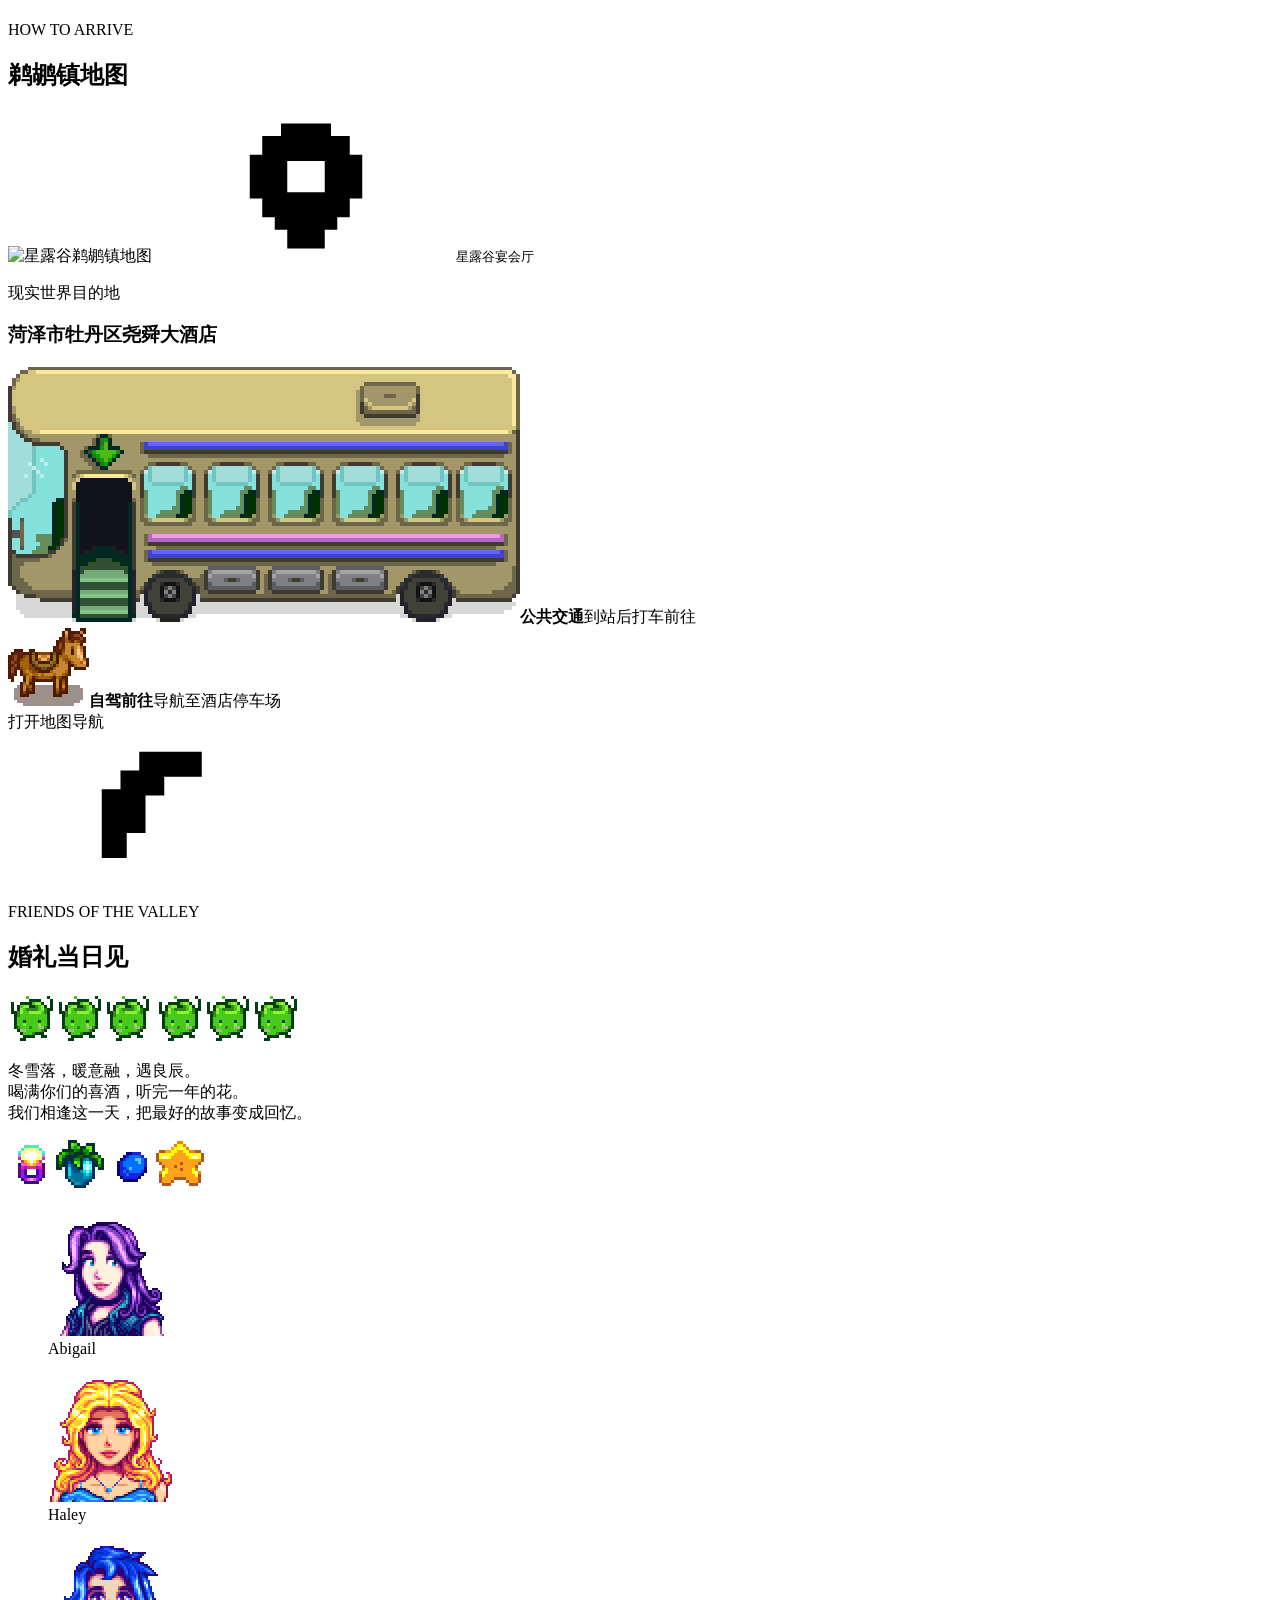
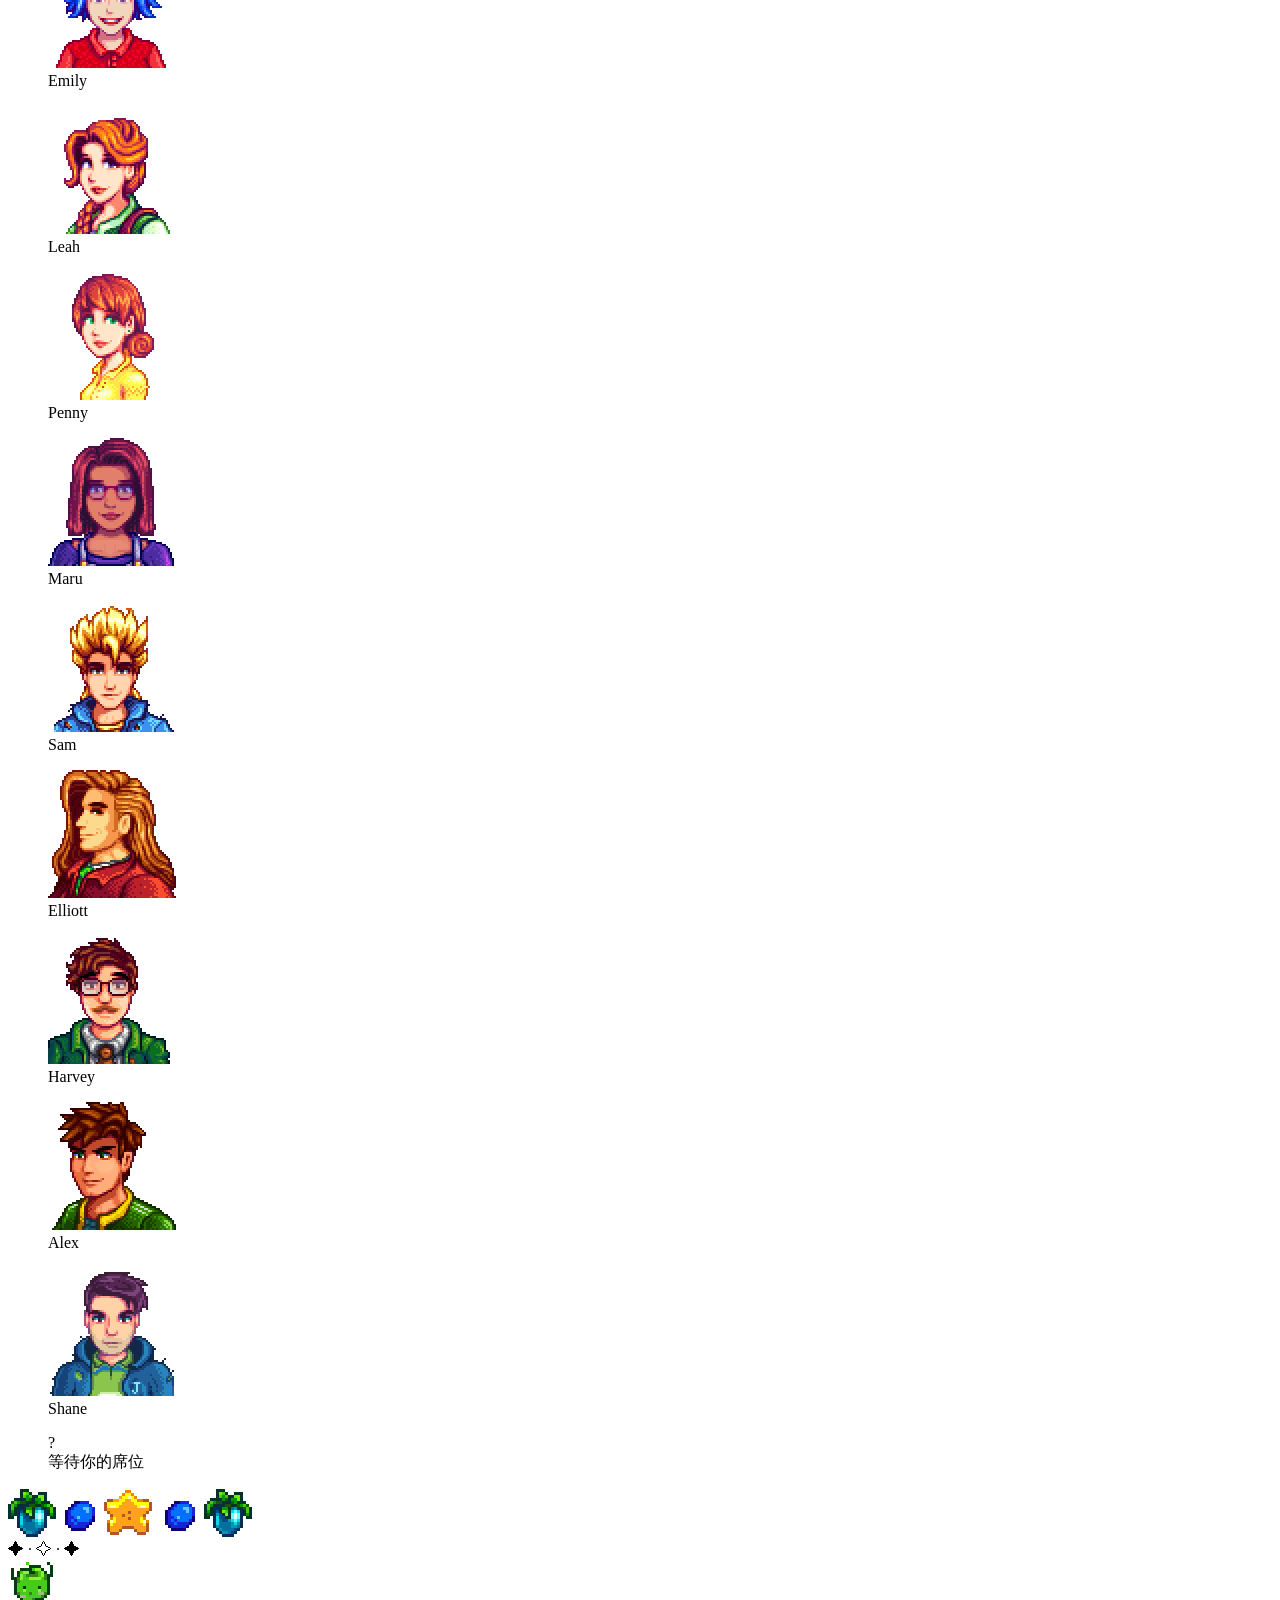
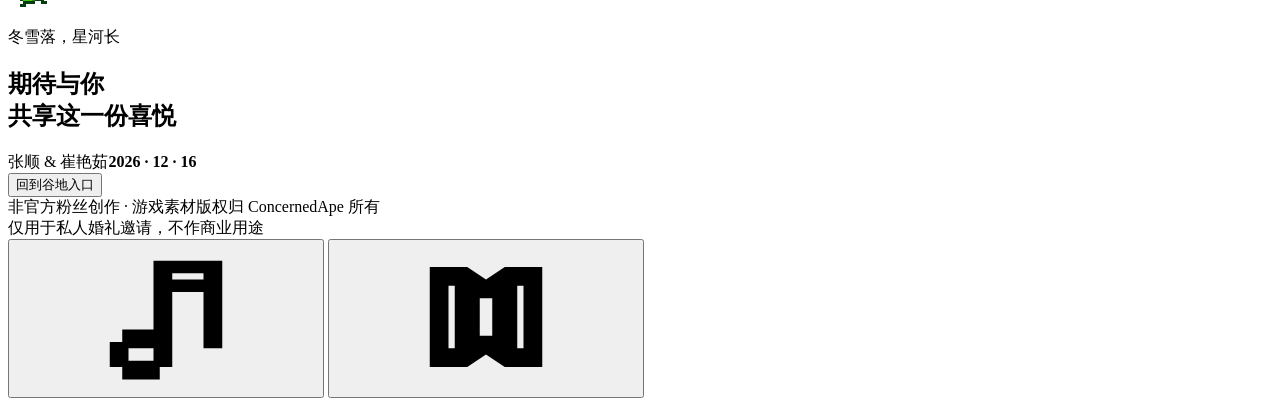
==== commit f83ee518: "Add files via upload" ====
--- a/index.html
+++ b/index.html
@@ -86,7 +86,7 @@
             <li><svg><use href="#icon-star" /></svg><b>见证</b><span>拥抱、誓言与交换戒指</span></li>
             <li><svg><use href="#icon-star" /></svg><b>解锁</b><span>一场热闹又浪漫的冬日喜宴</span></li>
           </ul>
-          <div class="quest-reward">奖励：永久友谊 +1000　幸福值 MAX</div>
+          <div class="quest-reward">奖励：永久友谊 +1000   幸福值 MAX   解锁冬日限定浪漫剧情</div> 
         </article>
         <div class="junimo-row reveal" aria-label="六只祝尼魔前来祝福">
           <img src="[data-uri]" alt="" /><img src="[data-uri]" alt="" /><img src="[data-uri]" alt="" />
@@ -102,7 +102,7 @@
         </div>
         <article class="dialogue-box reveal">
           <img src="[data-uri]" alt="刘易斯镇长" />
-          <div><b>镇长致辞</b><p>愿你们往后的每一天，都像如冬日暖阳，温柔且绵长。</p></div>
+          <div><b>镇长致辞</b><p>愿你们往后的每一天，都如冬日暖阳，温柔且绵长。</p></div>
         </article>
       </section>
 
